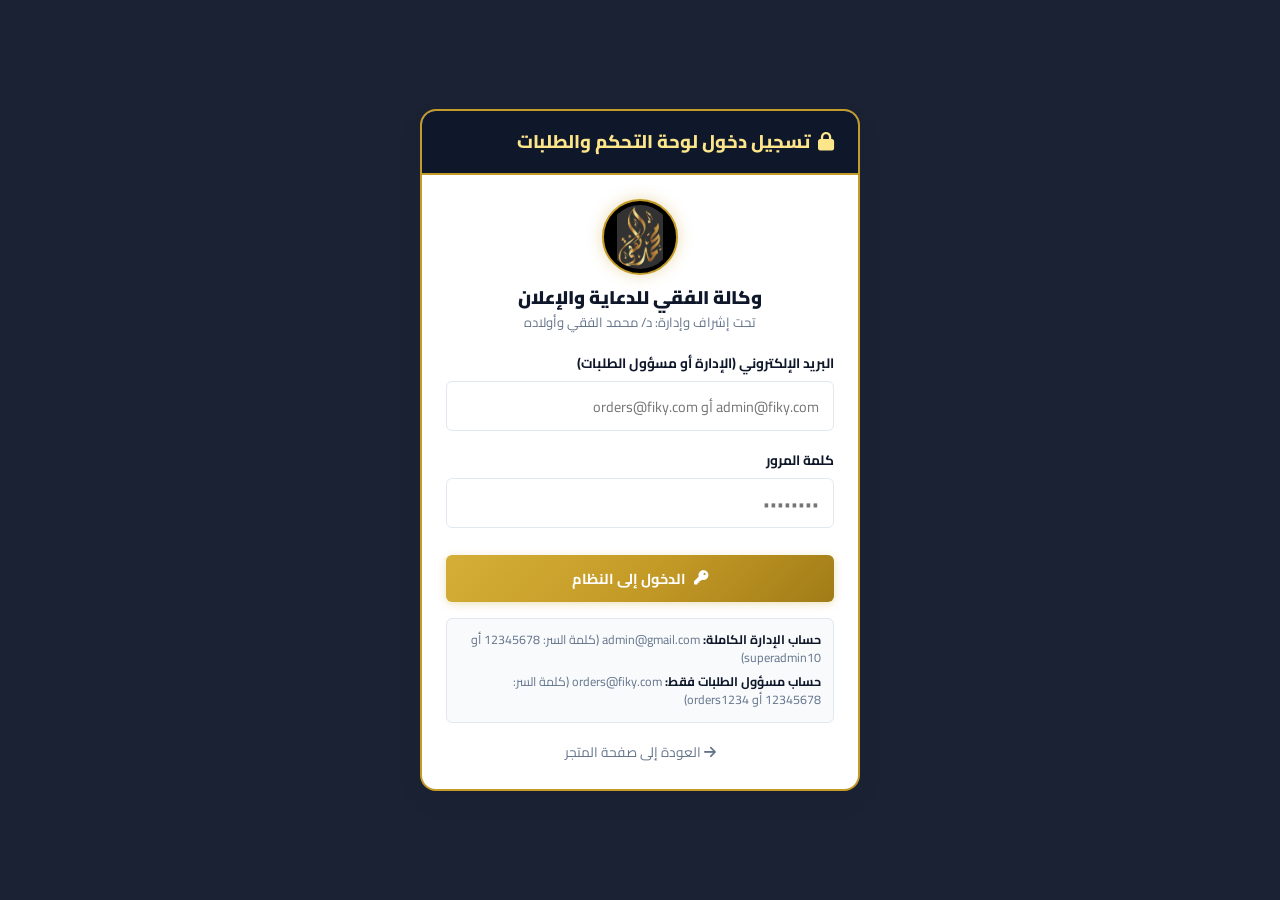
==== admin.html @ bc798127 "Add files via upload" ====
<!DOCTYPE html>
<html lang="ar" dir="rtl">
<head>
  <meta charset="UTF-8">
  <meta name="viewport" content="width=device-width, initial-scale=1.0">
  <title>لوحة التحكم والإدارة - وكالة الفقي للطباعة</title>
  
  <link rel="preconnect" href="https://fonts.googleapis.com">
  <link rel="preconnect" href="https://fonts.gstatic.com" crossorigin>
  <link href="https://fonts.googleapis.com/css2?family=Cairo:wght@400;600;700;800;900&display=swap" rel="stylesheet">
  
  <link rel="stylesheet" href="https://cdnjs.cloudflare.com/ajax/libs/font-awesome/6.5.1/css/all.min.css">
  <link rel="stylesheet" href="css/style.css">
  <link rel="stylesheet" href="css/admin.css">

  <script src="https://www.gstatic.com/firebasejs/10.8.0/firebase-app-compat.js"></script>
  <script src="https://www.gstatic.com/firebasejs/10.8.0/firebase-auth-compat.js"></script>
  <script src="https://www.gstatic.com/firebasejs/10.8.0/firebase-firestore-compat.js"></script>
</head>
<body>

  <!-- ADMIN / STAFF LOGIN GATE -->
  <div class="modal-overlay active" id="adminGateModal" style="display: flex; z-index: 5000; background: rgba(15, 23, 42, 0.95);">
    <div class="modal-window" style="max-width: 440px; border: 2px solid var(--primary-gold);">
      <div class="modal-head" style="background: #0F172A; color: #FFF; border-bottom: 2px solid var(--primary-gold);">
        <h3 style="color: #FDE68A; display: flex; align-items: center; gap: 0.5rem;"><i class="fa-solid fa-lock"></i> تسجيل دخول لوحة التحكم والطلبات</h3>
      </div>
      <div class="modal-content-body">
        <div style="text-align: center; margin-bottom: 1.25rem;">
          <img src="image/logo.jpg" alt="شعار الفقي" style="width: 76px; height: 76px; object-fit: contain; border-radius: 50%; border: 2px solid var(--primary-gold); background: #000; margin: 0 auto 0.5rem; display: block; padding: 4px; box-shadow: 0 0 15px rgba(197, 155, 39, 0.35);">
          <h4 style="font-weight: 900; color: #0F172A; font-size: 1.15rem;">وكالة الفقي للدعاية والإعلان</h4>
          <p style="font-size: 0.82rem; color: #64748B;">تحت إشراف وإدارة: د/ محمد الفقي وأولاده</p>
        </div>

        <form id="adminLoginForm" onsubmit="handleAdminGateLogin(event)">
          <div class="form-group-clean">
            <label class="form-label-clean">البريد الإلكتروني (الإدارة أو مسؤول الطلبات)</label>
            <input type="email" id="adminGateEmail" class="form-input-clean" required placeholder="admin@fiky.com أو orders@fiky.com">
          </div>

          <div class="form-group-clean">
            <label class="form-label-clean">كلمة المرور</label>
            <input type="password" id="adminGatePassword" class="form-input-clean" required placeholder="••••••••">
          </div>

          <button type="submit" id="adminGateSubmitBtn" class="btn btn-gold" style="width: 100%; margin-top: 0.5rem;">
            <i class="fa-solid fa-key"></i> الدخول إلى النظام
          </button>
        </form>

        <div style="background: #F8FAFC; border: 1px solid #E2E8F0; border-radius: 6px; padding: 0.75rem; margin-top: 1rem; font-size: 0.78rem; color: #64748B; line-height: 1.5;">
          <div><strong style="color: #0F172A;">حساب الإدارة الكاملة:</strong> admin@gmail.com (كلمة السر: 12345678 أو superadmin10)</div>
          <div style="margin-top: 0.3rem;"><strong style="color: #0F172A;">حساب مسؤول الطلبات فقط:</strong> orders@fiky.com (كلمة السر: 12345678 أو orders1234)</div>
        </div>

        <div style="text-align: center; margin-top: 1rem;">
          <a href="index.html" style="font-size: 0.85rem; color: #64748B; text-decoration: none;"><i class="fa-solid fa-arrow-right"></i> العودة إلى صفحة المتجر</a>
        </div>
      </div>
    </div>
  </div>

  <div id="adminMainWrapper" style="display: none;">
    <div class="mobile-admin-header">
      <div style="display: flex; align-items: center; gap: 0.65rem;">
        <button class="mobile-menu-toggle" onclick="toggleMobileSidebar()"><i class="fa-solid fa-bars"></i></button>
        <div style="font-weight: 800; font-size: 1rem; color: #FDE68A;">وكالة الفقي للإدارة</div>
      </div>
      <a href="index.html" class="btn btn-sm btn-gold"><i class="fa-solid fa-store"></i> المتجر</a>
    </div>

    <div class="admin-layout">
      <aside class="admin-sidebar" id="adminSidebar">
        <div class="admin-sidebar-brand">
          <img src="image/logo.jpg" alt="شعار الفقي" style="width: 48px; height: 48px; object-fit: contain; border-radius: 8px; border: 1.5px solid var(--primary-gold); background: #000; padding: 2px;">
          <div>
            <h2 style="font-size: 1.05rem; font-weight: 900; color: #FDE68A;">وكالة الفقي</h2>
            <p style="font-size: 0.75rem; color: #94A3B8;" id="sidebarUserRoleText">لوحة التحكم والمتابعة</p>
          </div>
        </div>

        <nav class="admin-nav">
          <button class="admin-nav-item active" onclick="switchAdminTab('orders', this)" id="navTabOrders">
            <i class="fa-solid fa-dolly"></i> إدارة ومتابعة الطلبات
          </button>
          <button class="admin-nav-item admin-only-item" onclick="switchAdminTab('products', this)" id="navTabProducts">
            <i class="fa-solid fa-boxes-stacked"></i> الأصناف والأسعار
          </button>
          <button class="admin-nav-item admin-only-item" onclick="switchAdminTab('categories', this)" id="navTabCategories">
            <i class="fa-solid fa-folder-tree"></i> إدارة أقسام المطبعة
          </button>
          <button class="admin-nav-item admin-only-item" onclick="switchAdminTab('calligraphers', this)" id="navTabWholesale">
            <i class="fa-solid fa-building-user"></i> حسابات المطابع والشركات
          </button>
          <a href="index.html" class="admin-nav-item" style="margin-top: auto;">
            <i class="fa-solid fa-arrow-right-from-bracket"></i> العودة للمتجر
          </a>
        </nav>
      </aside>

      <main class="admin-content">
        <div class="admin-topbar">
          <div>
            <h1 style="font-size: 1.45rem; font-weight: 900; color: #0F172A;" id="adminTopbarTitle">مركز متابعة طلبات الوكالة</h1>
            <p style="font-size: 0.85rem; color: #64748B;" id="adminTopbarSubtitle">متابعة فورية للطلبات، إيصالات الدفع، والتنفيذ الفوري</p>
          </div>
          <div style="display: flex; align-items: center; gap: 0.75rem;">
            <span id="adminRoleBadge" class="user-status-pill status-calligrapher" style="font-size: 0.85rem;">
              <i class="fa-solid fa-user-shield"></i> <span id="adminRoleBadgeText">مدير الوكالة</span>
            </span>
            <button class="btn btn-sm btn-navy" onclick="handleAdminLogout()"><i class="fa-solid fa-arrow-right-from-bracket"></i> خروج</button>
          </div>
        </div>

        <!-- STATS CARDS -->
        <div class="admin-stats-grid">
          <div class="stat-card" id="statCardRevenue">
            <div class="stat-icon gold"><i class="fa-solid fa-sack-dollar"></i></div>
            <div class="stat-info">
              <div class="stat-val" style="color: #A17C17;" id="statTotalRevenue">0 ج.م</div>
              <div class="stat-lbl">إجمالي المبيعات</div>
            </div>
          </div>

          <div class="stat-card">
            <div class="stat-icon blue"><i class="fa-solid fa-clock-rotate-left"></i></div>
            <div class="stat-info">
              <div class="stat-val" style="color: #0284C7;" id="statPendingOrders">0 طلب</div>
              <div class="stat-lbl">طلبات جديدة قيد المراجعة</div>
            </div>
          </div>

          <div class="stat-card">
            <div class="stat-icon green"><i class="fa-solid fa-cubes-stacked"></i></div>
            <div class="stat-info">
              <div class="stat-val" id="statTotalPieces">0 قطعة</div>
              <div class="stat-lbl">إجمالي القطع المطلوبة</div>
            </div>
          </div>

          <div class="stat-card" id="statCardWholesaleRatio">
            <div class="stat-icon purple"><i class="fa-solid fa-handshake"></i></div>
            <div class="stat-info">
              <div class="stat-val" style="color: #7C3AED;" id="statWholesaleRatio">0 جملة / 0 قطاعي</div>
              <div class="stat-lbl">مبيعات الشركات والقطاعي</div>
            </div>
          </div>
        </div>

        <!-- ORDERS TAB CONTENT -->
        <div id="tabContentOrders">
          <div class="admin-card">
            <div class="admin-card-header">
              <div>
                <h3 style="font-size: 1.15rem; font-weight: 900; color: #0F172A;"><i class="fa-solid fa-list-check" style="color: #C59B27; margin-left: 0.35rem;"></i> سجل الطلبات وإيصالات الدفع</h3>
                <p style="font-size: 0.8rem; color: #64748B;">متابعة حالة كل طلب، معاينة التصميم، مراجعة إيصال فودافون كاش / انستاباي، وتحديد موعد التسليم</p>
              </div>
              <div class="filter-btn-group">
                <button class="btn btn-sm btn-navy active" onclick="filterOrdersStatus('all', this)">الكل</button>
                <button class="btn btn-sm btn-navy" onclick="filterOrdersStatus('pending', this)">قيد المراجعة</button>
                <button class="btn btn-sm btn-navy" onclick="filterOrdersStatus('processing', this)">جاري التنفيذ</button>
                <button class="btn btn-sm btn-navy" onclick="filterOrdersStatus('ready', this)">جاهز للتسليم</button>
                <button class="btn btn-sm btn-navy" onclick="filterOrdersStatus('completed', this)">مكتمل</button>
              </div>
            </div>

            <div class="table-responsive">
              <table class="admin-table">
                <thead>
                  <tr>
                    <th>رقم الطلب</th>
                    <th>العميل وبيانات التواصل</th>
                    <th>المنتجات والتخصيص</th>
                    <th>الإجمالي وطريقة الدفع</th>
                    <th>الحالة وموعد الاستلام</th>
                    <th>الإجراءات</th>
                  </tr>
                </thead>
                <tbody id="ordersTableBody"></tbody>
              </table>
            </div>
          </div>
        </div>

        <!-- PRODUCTS TAB (ADMIN ONLY) -->
        <div id="tabContentProducts" style="display: none;">
          <div class="admin-card">
            <div class="admin-card-header">
              <div>
                <h3 style="font-size: 1.15rem; font-weight: 900; color: #0F172A;"><i class="fa-solid fa-boxes-stacked" style="color: #C59B27; margin-left: 0.35rem;"></i> الأصناف والتسعير المزدوج</h3>
                <p style="font-size: 0.8rem; color: #64748B;">تحديد سعر القطاعي وسعر المطابع والشركات (جملة) لكل صنف</p>
              </div>
              <button class="btn btn-gold btn-sm" onclick="openAddProductModal()">
                <i class="fa-solid fa-plus"></i> إضافة صنف جديد
              </button>
            </div>

            <div class="table-responsive">
              <table class="admin-table">
                <thead>
                  <tr>
                    <th>الصورة</th>
                    <th>اسم الصنف والقسم</th>
                    <th>سعر القطاعي (أفراد)</th>
                    <th>سعر المطابع والشركات (جملة)</th>
                    <th>المخزون</th>
                    <th>الإجراءات</th>
                  </tr>
                </thead>
                <tbody id="adminProductsTableBody"></tbody>
              </table>
            </div>
          </div>
        </div>

        <!-- CATEGORIES TAB (ADMIN ONLY) -->
        <div id="tabContentCategories" style="display: none;">
          <div class="admin-card">
            <div class="admin-card-header">
              <div>
                <h3 style="font-size: 1.15rem; font-weight: 900; color: #0F172A;"><i class="fa-solid fa-folder-tree" style="color: #C59B27; margin-left: 0.35rem;"></i> إدارة أقسام المطبعة</h3>
                <p style="font-size: 0.8rem; color: #64748B;">إضافة وتعديل أقسام المنتجات المعروضة في المتجر</p>
              </div>
              <button class="btn btn-gold btn-sm" onclick="openAddCategoryModal()">
                <i class="fa-solid fa-plus"></i> إضافة قسم جديد
              </button>
            </div>

            <div class="table-responsive">
              <table class="admin-table">
                <thead>
                  <tr>
                    <th>الأيقونة</th>
                    <th>اسم القسم</th>
                    <th>المعرف (ID)</th>
                    <th>الإجراء</th>
                  </tr>
                </thead>
                <tbody id="adminCategoriesTableBody"></tbody>
              </table>
            </div>
          </div>
        </div>

        <!-- WHOLESALE ACCOUNTS TAB (ADMIN ONLY) -->
        <div id="tabContentCalligraphers" style="display: none;">
          <div class="admin-card">
            <div class="admin-card-header">
              <div>
                <h3 style="font-size: 1.15rem; font-weight: 900; color: #0F172A;"><i class="fa-solid fa-building-user" style="color: #C59B27; margin-left: 0.35rem;"></i> حسابات المطابع والشركات المعتمدة</h3>
                <p style="font-size: 0.8rem; color: #64748B;">إنشاء حساب مخصص لكل مطبعة أو شركة ببريد وكلمة مرور خاصة لتمكينهم من رؤية أسعار الجملة</p>
              </div>
              <button class="btn btn-gold btn-sm" onclick="openAddCalligrapherModal()">
                <i class="fa-solid fa-user-plus"></i> إضافة حساب مطبعة / شركة جديد
              </button>
            </div>

            <div class="table-responsive">
              <table class="admin-table">
                <thead>
                  <tr>
                    <th>اسم المطبعة / الشركة</th>
                    <th>البريد الإلكتروني للدخول</th>
                    <th>كلمة المرور</th>
                    <th>رقم الهاتف</th>
                    <th>الإجراء</th>
                  </tr>
                </thead>
                <tbody id="adminCalligraphersTableBody"></tbody>
              </table>
            </div>
          </div>
        </div>
      </main>
    </div>
  </div>

  <!-- MANAGE ORDER MODAL -->
  <div class="modal-overlay" id="manageOrderModal">
    <div class="modal-window">
      <div class="modal-head">
        <h3><i class="fa-solid fa-sliders"></i> تحديث حالة الطلب وموعد الاستلام</h3>
        <button class="modal-close-icon" onclick="closeManageOrderModal()"><i class="fa-solid fa-xmark"></i></button>
      </div>
      <div class="modal-content-body">
        <form id="manageOrderForm" onsubmit="saveOrderStatusSubmit(event)">
          <input type="hidden" id="manageOrderId">

          <div class="form-group-clean">
            <label class="form-label-clean">حالة الطلب والتنفيذ</label>
            <select id="manageOrderStatus" class="form-input-clean">
              <option value="pending">قيد المراجعة والتأكيد</option>
              <option value="processing">تم القبول - جاري الطباعة والتنفيذ</option>
              <option value="ready">جاهز للاستلام / التسليم</option>
              <option value="completed">تم التسليم بنجاح</option>
              <option value="cancelled">إلغاء الطلب</option>
            </select>
          </div>

          <div class="form-group-clean">
            <label class="form-label-clean">حالة الدفع واستلام المبلغ</label>
            <select id="managePaymentStatus" class="form-input-clean">
              <option value="تم استلام المبلغ وتأكيد الدفع">تم استلام المبلغ وتأكيد الدفع</option>
              <option value="تم إرفاق الإيصال - قيد المراجعة">تم إرفاق الإيصال - قيد المراجعة</option>
              <option value="بانتظار التحويل">بانتظار التحويل</option>
              <option value="الدفع عند الاستلام">الدفع عند الاستلام</option>
            </select>
          </div>

          <div style="display: grid; grid-template-columns: 1fr 1fr; gap: 0.75rem; margin-bottom: 1rem;">
            <div>
              <label class="form-label-clean">المدة التقديرية</label>
              <input type="text" id="manageOrderDuration" class="form-input-clean" placeholder="مثال: يخلص خلال 3 أيام">
            </div>
            <div>
              <label class="form-label-clean">تاريخ الاستلام المحدد</label>
              <input type="date" id="manageOrderDate" class="form-input-clean">
            </div>
          </div>

          <div class="form-group-clean">
            <label class="form-label-clean">ملاحظات الورشة والتنفيذ</label>
            <textarea id="manageOrderAdminNotes" class="form-input-clean" rows="2" placeholder="ملاحظات لفريق الطباعة أو التسليم"></textarea>
          </div>

          <div style="display: flex; gap: 0.5rem; flex-wrap: wrap;">
            <button type="submit" class="btn btn-gold" style="flex: 2; min-width: 140px;">
              <i class="fa-solid fa-floppy-disk"></i> حفظ التحديث
            </button>
            <button type="button" class="btn btn-navy" style="flex: 1; min-width: 120px;" onclick="printCurrentOrderReceipt()">
              <i class="fa-solid fa-print"></i> طباعة إيصال
            </button>
            <button type="button" class="btn" style="background: #EF4444; color: #FFF; padding: 0.6rem 1rem;" onclick="deleteOrderAdmin()" title="حذف الطلب">
              <i class="fa-solid fa-trash-can"></i> حذف الطلب
            </button>
          </div>
        </form>
      </div>
    </div>
  </div>

  <!-- PRODUCT FORM MODAL -->
  <div class="modal-overlay" id="productFormModal">
    <div class="modal-window">
      <div class="modal-head">
        <h3><i class="fa-solid fa-box"></i> إضافة / تعديل صنف</h3>
        <button class="modal-close-icon" onclick="closeProductFormModal()"><i class="fa-solid fa-xmark"></i></button>
      </div>
      <div class="modal-content-body">
        <form id="productAdminForm" onsubmit="saveProductSubmit(event)">
          <input type="hidden" id="prodFormId">

          <div class="form-group-clean">
            <label class="form-label-clean">اسم الصنف *</label>
            <input type="text" id="prodFormName" class="form-input-clean" required placeholder="مثال: شهادة تقدير كوشيه مذهبة">
          </div>

          <div style="display: grid; grid-template-columns: 1fr 1fr; gap: 0.75rem; margin-bottom: 1rem;">
            <div>
              <label class="form-label-clean">القسم *</label>
              <select id="prodFormCategory" class="form-input-clean" required></select>
            </div>
            <div>
              <label class="form-label-clean">وحدة القياس</label>
              <input type="text" id="prodFormUnit" class="form-input-clean" placeholder="قطعة / متر مربع / علبة 1000">
            </div>
          </div>

          <div style="display: grid; grid-template-columns: 1fr 1fr; gap: 0.75rem; margin-bottom: 1rem;">
            <div>
              <label class="form-label-clean">سعر القطاعي (أفراد) ج.م *</label>
              <input type="number" id="prodFormRetailPrice" class="form-input-clean" required min="1" placeholder="45">
            </div>
            <div>
              <label class="form-label-clean">سعر المطابع والشركات (جملة) ج.م *</label>
              <input type="number" id="prodFormWholesalePrice" class="form-input-clean" required min="1" placeholder="28">
            </div>
          </div>

          <div style="display: grid; grid-template-columns: 1fr 1fr; gap: 0.75rem; margin-bottom: 1rem;">
            <div>
              <label class="form-label-clean">المخزون المتاح *</label>
              <input type="number" id="prodFormStock" class="form-input-clean" required min="0" placeholder="100">
            </div>
            <div>
              <label class="form-label-clean">شارة ترويجية</label>
              <input type="text" id="prodFormBadge" class="form-input-clean" placeholder="الأكثر طلباً / مميز">
            </div>
          </div>

          <div class="form-group-clean">
            <label class="form-label-clean">صورة الصنف</label>
            <input type="url" id="prodFormImageUrl" class="form-input-clean" style="margin-bottom: 0.5rem;" placeholder="رابط الصورة: https://...">
            <div class="file-box-clean" onclick="document.getElementById('prodFormFileInput').click()">
              <p style="font-size: 0.8rem; font-weight: 700;">أو اضغط لرفع صورة من جهازك</p>
              <input type="file" id="prodFormFileInput" accept="image/*" style="display: none;" onchange="handleAdminProductImage(event)">
            </div>
            <div id="adminProdImgPreviewWrap" style="display: none; margin-top: 0.5rem;">
              <img id="adminProdImgPreview" src="" style="width: 70px; height: 70px; object-fit: cover; border-radius: 6px; border: 1px solid var(--border-light);" alt="معاينة">
            </div>
          </div>

          <div class="form-group-clean">
            <label class="form-label-clean">وصف ومواصفات الصنف</label>
            <textarea id="prodFormDesc" class="form-input-clean" rows="2" placeholder="مواصفات الخامة، المقاسات، والطباعة"></textarea>
          </div>

          <button type="submit" class="btn btn-gold" style="width: 100%;">
            <i class="fa-solid fa-floppy-disk"></i> حفظ الصنف ونشره
          </button>
        </form>
      </div>
    </div>
  </div>

  <!-- CATEGORY FORM MODAL -->
  <div class="modal-overlay" id="categoryFormModal">
    <div class="modal-window" style="max-width: 440px;">
      <div class="modal-head">
        <h3><i class="fa-solid fa-folder-plus"></i> إضافة قسم جديد</h3>
        <button class="modal-close-icon" onclick="closeCategoryFormModal()"><i class="fa-solid fa-xmark"></i></button>
      </div>
      <div class="modal-content-body">
        <form id="categoryAdminForm" onsubmit="saveCategorySubmit(event)">
          <div class="form-group-clean">
            <label class="form-label-clean">اسم القسم *</label>
            <input type="text" id="catFormName" class="form-input-clean" required placeholder="مثال: مطبوعات جلدية / أكريليك">
          </div>

          <div class="form-group-clean">
            <label class="form-label-clean">أيقونة القسم (FontAwesome)</label>
            <select id="catFormIcon" class="form-input-clean">
              <option value="fa-trophy">fa-trophy (كؤوس ودروع تذكارية)</option>
              <option value="fa-award">fa-award (دروع تكريم وأوسمة)</option>
              <option value="fa-flag">fa-flag (الأعلام)</option>
              <option value="fa-certificate">fa-certificate (شهادات تقدير)</option>
              <option value="fa-scissors">fa-scissors (قص وتقطيع)</option>
              <option value="fa-shirt">fa-shirt (اليونيفورم والملابس)</option>
              <option value="fa-mug-hot">fa-mug-hot (المجات والهدايا)</option>
              <option value="fa-id-card">fa-id-card (كروت ومطبوعات)</option>
              <option value="fa-bullhorn">fa-bullhorn (لوجوهات وإعلانات)</option>
              <option value="fa-stamp">fa-stamp (السريلات والأختام)</option>
              <option value="fa-box">fa-box (صندوق عام)</option>
              <option value="fa-pen-nib">fa-pen-nib (أقلام وكتابة)</option>
            </select>
          </div>

          <button type="submit" class="btn btn-gold" style="width: 100%;">
            <i class="fa-solid fa-plus"></i> حفظ وإضافة القسم
          </button>
        </form>
      </div>
    </div>
  </div>

  <!-- WHOLESALE ACCOUNT FORM MODAL -->
  <div class="modal-overlay" id="calligrapherFormModal">
    <div class="modal-window" style="max-width: 460px;">
      <div class="modal-head">
        <h3><i class="fa-solid fa-user-plus"></i> إنشاء حساب مطبعة / شركة جديد</h3>
        <button class="modal-close-icon" onclick="closeCalligrapherFormModal()"><i class="fa-solid fa-xmark"></i></button>
      </div>
      <div class="modal-content-body">
        <form id="calligrapherAdminForm" onsubmit="saveCalligrapherSubmit(event)">
          <div class="form-group-clean">
            <label class="form-label-clean">اسم المطبعة أو الشركة *</label>
            <input type="text" id="calFormName" class="form-input-clean" required placeholder="مثال: مطبعة النور للدعاية">
          </div>

          <div class="form-group-clean">
            <label class="form-label-clean">البريد الإلكتروني المخصص للدخول *</label>
            <input type="email" id="calFormEmail" class="form-input-clean" required placeholder="company@fiky.com">
          </div>

          <div class="form-group-clean">
            <label class="form-label-clean">كلمة المرور الخاصة بالحساب *</label>
            <input type="text" id="calFormPassword" class="form-input-clean" required placeholder="مثال: 12345678">
          </div>

          <div class="form-group-clean">
            <label class="form-label-clean">رقم الهاتف / الواتساب</label>
            <input type="tel" id="calFormPhone" class="form-input-clean" placeholder="01xxxxxxxxx">
          </div>

          <button type="submit" id="calFormSubmitBtn" class="btn btn-gold" style="width: 100%;">
            <i class="fa-solid fa-check"></i> إنشاء الحساب وتفعيل أسعار الجملة
          </button>
        </form>
      </div>
    </div>
  </div>

  <!-- CUSTOMER DESIGN PREVIEW MODAL -->
  <div class="modal-overlay" id="designPreviewModal">
    <div class="modal-window">
      <div class="modal-head">
        <h3><i class="fa-solid fa-image"></i> معاينة تصميم العميل</h3>
        <button class="modal-close-icon" onclick="document.getElementById('designPreviewModal').classList.remove('active')"><i class="fa-solid fa-xmark"></i></button>
      </div>
      <div class="modal-content-body" style="text-align: center;">
        <img id="modalFullDesignImg" src="" style="max-width: 100%; max-height: 65vh; border-radius: 8px; border: 1px solid var(--border-light);" alt="تصميم العميل">
        <div style="margin-top: 1rem;">
          <a id="btnDownloadDesign" href="" download="design.png" class="btn btn-gold">
            <i class="fa-solid fa-download"></i> تحميل التصميم
          </a>
        </div>
      </div>
    </div>
  </div>

  <!-- PAYMENT RECEIPT PREVIEW MODAL (NEW) -->
  <div class="modal-overlay" id="receiptPreviewModal">
    <div class="modal-window" style="max-width: 520px;">
      <div class="modal-head">
        <h3><i class="fa-solid fa-receipt"></i> معاينة إيصال / سكرين شوت التحويل</h3>
        <button class="modal-close-icon" onclick="document.getElementById('receiptPreviewModal').classList.remove('active')"><i class="fa-solid fa-xmark"></i></button>
      </div>
      <div class="modal-content-body" style="text-align: center;">
        <div id="receiptModalInfo" style="margin-bottom: 1rem; text-align: right; background: #F8FAFC; border: 1px solid #E2E8F0; padding: 0.75rem; border-radius: 6px;"></div>
        <img id="modalFullReceiptImg" src="" style="max-width: 100%; max-height: 60vh; border-radius: 8px; border: 2px solid var(--primary-gold); box-shadow: 0 4px 15px rgba(0,0,0,0.1);" alt="إيصال التحويل">
        <div style="margin-top: 1rem; display: flex; gap: 0.5rem; justify-content: center;">
          <a id="btnDownloadReceipt" href="" download="receipt.png" class="btn btn-gold">
            <i class="fa-solid fa-download"></i> تحميل الإيصال
          </a>
          <button type="button" class="btn btn-navy" onclick="document.getElementById('receiptPreviewModal').classList.remove('active')">
            إغلاق
          </button>
        </div>
      </div>
    </div>
  </div>

  <div id="printableInvoice" style="display: none; padding: 2rem; font-family: 'Cairo', sans-serif; direction: rtl; color: #000; background: #FFF;"></div>

  <div class="toast-box" id="toastContainer"></div>

  <script src="js/admin-main.js"></script>
</body>
</html>
---- css/style.css ----
:root {
  --bg-body: #F8FAFC;
  --bg-white: #FFFFFF;
  --bg-gold-light: #FFFBEB;
  --primary-gold: #C59B27;
  --primary-gold-dark: #A17C17;
  --primary-gold-hover: #D4AF37;
  --navy-dark: #0F172A;
  --navy-light: #1E293B;
  --navy-slate: #334155;
  --text-dark: #1E293B;
  --text-muted: #64748B;
  --text-light: #94A3B8;
  --border-light: #E2E8F0;
  --border-gold: #FDE68A;
  --success: #16A34A;
  --danger: #DC2626;
  --font-ar: 'Cairo', system-ui, -apple-system, sans-serif;
  --radius-sm: 6px;
  --radius-md: 10px;
  --radius-lg: 16px;
  --shadow-sm: 0 1px 3px rgba(0, 0, 0, 0.05);
  --shadow-md: 0 4px 15px rgba(0, 0, 0, 0.06);
  --shadow-lg: 0 10px 25px rgba(0, 0, 0, 0.08);
}

* {
  margin: 0;
  padding: 0;
  box-sizing: border-box;
}

html {
  direction: rtl;
  scroll-behavior: smooth;
  font-family: var(--font-ar);
  overflow-x: hidden;
  max-width: 100vw;
}

body {
  background-color: var(--bg-body);
  color: var(--text-dark);
  line-height: 1.6;
  min-height: 100vh;
  overflow-x: hidden;
  max-width: 100vw;
  margin: 0;
  padding: 0;
}

.top-bar-gold {
  background: linear-gradient(90deg, #A17C17 0%, #C59B27 50%, #D4AF37 100%);
  color: #FFFFFF;
  padding: 0.45rem 1rem;
  font-size: 0.85rem;
  font-weight: 600;
  width: 100%;
}

.top-bar-container {
  max-width: 1200px;
  margin: 0 auto;
  display: flex;
  justify-content: space-between;
  align-items: center;
  width: 100%;
}

.top-bar-links {
  display: flex;
  align-items: center;
  gap: 1.25rem;
}

.top-bar-links a {
  color: #FFFFFF;
  text-decoration: none;
  display: flex;
  align-items: center;
  gap: 0.35rem;
  transition: opacity 0.2s;
}

.top-bar-links a:hover {
  opacity: 0.85;
}

.main-navbar {
  background: var(--bg-white);
  border-bottom: 2px solid var(--border-light);
  position: sticky;
  top: 0;
  z-index: 100;
  box-shadow: var(--shadow-sm);
  width: 100%;
}

.navbar-container {
  max-width: 1200px;
  margin: 0 auto;
  padding: 0.85rem 1rem;
  display: flex;
  align-items: center;
  justify-content: space-between;
  gap: 1.5rem;
  width: 100%;
}

.brand-wrapper {
  display: flex;
  align-items: center;
  gap: 0.85rem;
  text-decoration: none;
  color: inherit;
}

.brand-logo-img {
  width: 56px;
  height: 56px;
  background: #000000;
  border: 2px solid var(--primary-gold);
  border-radius: var(--radius-md);
  object-fit: contain;
  padding: 2px;
  box-shadow: 0 2px 10px rgba(197, 155, 39, 0.35);
  transition: transform 0.2s;
}

.brand-wrapper:hover .brand-logo-img {
  transform: scale(1.04);
}

.brand-info h1 {
  font-size: 1.45rem;
  font-weight: 900;
  color: var(--navy-dark);
  line-height: 1.2;
}

.brand-info h1 span {
  color: var(--primary-gold);
}

.brand-info p {
  font-size: 0.82rem;
  color: var(--primary-gold-dark);
  font-weight: 700;
}

.nav-search-wrap {
  flex: 1;
  max-width: 480px;
  position: relative;
}

.nav-search-input {
  width: 100%;
  background: #F1F5F9;
  border: 1px solid var(--border-light);
  border-radius: 999px;
  padding: 0.65rem 2.8rem 0.65rem 1rem;
  font-family: inherit;
  font-size: 0.9rem;
  color: var(--text-dark);
  outline: none;
  transition: all 0.2s;
}

.nav-search-input:focus {
  background: #FFFFFF;
  border-color: var(--primary-gold);
  box-shadow: 0 0 0 3px rgba(197, 155, 39, 0.15);
}

.nav-search-icon {
  position: absolute;
  right: 1rem;
  top: 50%;
  transform: translateY(-50%);
  color: var(--text-muted);
}

.nav-actions {
  display: flex;
  align-items: center;
  gap: 0.75rem;
}

.btn {
  display: inline-flex;
  align-items: center;
  justify-content: center;
  gap: 0.5rem;
  padding: 0.6rem 1.15rem;
  border-radius: var(--radius-sm);
  font-family: inherit;
  font-size: 0.9rem;
  font-weight: 700;
  cursor: pointer;
  border: none;
  text-decoration: none;
  transition: all 0.2s;
  white-space: nowrap;
}

.btn-gold {
  background: linear-gradient(135deg, #D4AF37 0%, #C59B27 50%, #A17C17 100%);
  color: #FFFFFF;
  box-shadow: 0 2px 8px rgba(197, 155, 39, 0.3);
}

.btn-gold:hover {
  background: linear-gradient(135deg, #E5C158 0%, #D4AF37 50%, #B88E1C 100%);
  transform: translateY(-1px);
  box-shadow: 0 4px 12px rgba(197, 155, 39, 0.4);
}

.btn-navy {
  background: var(--navy-dark);
  color: #FFFFFF;
  border: 1px solid rgba(255, 255, 255, 0.1);
}

.btn-navy:hover {
  background: var(--navy-light);
  border-color: var(--primary-gold);
}

.btn-outline-gold {
  background: var(--bg-white);
  border: 1.5px solid var(--primary-gold);
  color: var(--primary-gold-dark);
}

.btn-outline-gold:hover {
  background: var(--bg-gold-light);
}

.btn-cart {
  position: relative;
  background: var(--bg-white);
  border: 1.5px solid var(--border-light);
  color: var(--navy-dark);
  padding: 0.55rem 0.95rem;
  border-radius: var(--radius-sm);
}

.btn-cart:hover {
  border-color: var(--primary-gold);
  color: var(--primary-gold-dark);
}

.cart-badge-count {
  position: absolute;
  top: -7px;
  left: -7px;
  background: var(--danger);
  color: #FFFFFF;
  font-size: 0.72rem;
  font-weight: 800;
  min-width: 20px;
  height: 20px;
  border-radius: 50%;
  display: inline-flex;
  align-items: center;
  justify-content: center;
  border: 2px solid #FFFFFF;
}

.user-status-pill {
  display: inline-flex;
  align-items: center;
  gap: 0.4rem;
  padding: 0.35rem 0.75rem;
  border-radius: 999px;
  font-size: 0.8rem;
  font-weight: 700;
}

.status-retail {
  background: #F1F5F9;
  color: var(--navy-slate);
  border: 1px solid var(--border-light);
}

.status-calligrapher {
  background: #FEF3C7;
  color: #92400E;
  border: 1px solid #FCD34D;
}

/* HERO BANNER - FULL GRAPHIC BANNER WITH INTERACTIVE ACTIONS */
.main-hero-banner-wrap {
  background: #121B28;
  border-bottom: 3px solid var(--primary-gold);
  padding: 0;
  display: flex;
  justify-content: center;
  align-items: center;
  overflow: hidden;
  position: relative;
  width: 100%;
}

.hero-image-banner-box {
  position: relative;
  width: 100%;
  max-width: 1350px;
  margin: 0 auto;
  line-height: 0;
  display: flex;
  justify-content: center;
}

.hero-full-banner-img {
  width: 100%;
  max-width: 100%;
  height: auto;
  display: block;
  object-fit: contain;
  margin: 0 auto;
}

.hero-banner-hotspots {
  position: absolute;
  bottom: 7%;
  left: 50%;
  transform: translateX(-50%);
  display: flex;
  gap: 2.2%;
  width: 33%;
  height: 14%;
  justify-content: center;
  z-index: 10;
}

.hero-hotspot-btn {
  flex: 1;
  height: 100%;
  background: transparent;
  border: none;
  cursor: pointer;
  border-radius: 8px;
  transition: all 0.25s ease;
  display: block;
}

.hero-hotspot-btn:hover {
  background: rgba(255, 255, 255, 0.15);
  box-shadow: 0 0 15px rgba(212, 175, 55, 0.6);
  transform: translateY(-2px);
}

@media (max-width: 900px) {
  .hero-banner-hotspots {
    width: 60%;
    height: 15%;
    bottom: 6%;
  }
}

@media (max-width: 480px) {
  .hero-banner-hotspots {
    width: 75%;
    height: 16%;
    bottom: 5%;
  }
}


.categories-bar-section {
  background: var(--bg-white);
  border-bottom: 1px solid var(--border-light);
  padding: 1rem 0;
}

.categories-scroll-wrapper {
  max-width: 1200px;
  margin: 0 auto;
  padding: 0 1rem;
  display: flex;
  gap: 0.65rem;
  overflow-x: auto;
  scrollbar-width: none;
}

.categories-scroll-wrapper::-webkit-scrollbar {
  display: none;
}

.category-tab-btn {
  display: inline-flex;
  align-items: center;
  gap: 0.5rem;
  padding: 0.55rem 1.15rem;
  background: #F8FAFC;
  border: 1px solid var(--border-light);
  border-radius: 999px;
  color: var(--navy-slate);
  font-family: inherit;
  font-size: 0.88rem;
  font-weight: 700;
  cursor: pointer;
  white-space: nowrap;
  transition: all 0.2s;
}

.category-tab-btn:hover {
  background: #E2E8F0;
  color: var(--navy-dark);
}

.category-tab-btn.active {
  background: var(--navy-dark);
  color: #FFFFFF;
  border-color: var(--navy-dark);
}

.products-catalog-section {
  max-width: 1200px;
  margin: 2.5rem auto;
  padding: 0 1rem;
}

.section-head {
  display: flex;
  justify-content: space-between;
  align-items: center;
  margin-bottom: 1.5rem;
  padding-bottom: 0.75rem;
  border-bottom: 2px solid var(--border-light);
}

.section-head h2 {
  font-size: 1.45rem;
  font-weight: 900;
  color: var(--navy-dark);
}

.products-grid-layout {
  display: grid;
  grid-template-columns: repeat(auto-fill, minmax(270px, 1fr));
  gap: 1.5rem;
}

.item-card {
  background: var(--bg-white);
  border: 1px solid var(--border-light);
  border-radius: var(--radius-md);
  overflow: hidden;
  display: flex;
  flex-direction: column;
  box-shadow: var(--shadow-sm);
  transition: all 0.2s;
}

.item-card:hover {
  transform: translateY(-4px);
  box-shadow: var(--shadow-md);
  border-color: var(--primary-gold);
}

.item-card-image-wrap {
  position: relative;
  width: 100%;
  height: 200px;
  background: #F1F5F9;
}

.item-card-image {
  width: 100%;
  height: 100%;
  object-fit: cover;
}

.item-card-badge {
  position: absolute;
  top: 0.75rem;
  right: 0.75rem;
  background: var(--primary-gold);
  color: #FFFFFF;
  font-size: 0.72rem;
  font-weight: 800;
  padding: 0.2rem 0.6rem;
  border-radius: var(--radius-sm);
}

.item-card-stock {
  position: absolute;
  bottom: 0.75rem;
  left: 0.75rem;
  background: rgba(15, 23, 42, 0.85);
  color: #FFFFFF;
  font-size: 0.72rem;
  padding: 0.2rem 0.55rem;
  border-radius: var(--radius-sm);
}

.item-card-body {
  padding: 1.15rem;
  display: flex;
  flex-direction: column;
  flex: 1;
}

.item-card-title {
  font-size: 1.05rem;
  font-weight: 800;
  color: var(--navy-dark);
  margin-bottom: 0.4rem;
  line-height: 1.4;
}

.item-card-desc {
  font-size: 0.82rem;
  color: var(--text-muted);
  margin-bottom: 1rem;
  display: -webkit-box;
  -webkit-line-clamp: 2;
  -webkit-box-orient: vertical;
  overflow: hidden;
}

.item-card-footer {
  margin-top: auto;
  padding-top: 0.75rem;
  border-top: 1px solid #F1F5F9;
}

.price-row {
  display: flex;
  align-items: baseline;
  justify-content: space-between;
  margin-bottom: 0.85rem;
}

.price-val {
  font-size: 1.4rem;
  font-weight: 900;
  color: var(--primary-gold-dark);
}

.price-unit {
  font-size: 0.8rem;
  color: var(--text-muted);
}

.tag-wholesale {
  background: #FEF3C7;
  color: #92400E;
  font-size: 0.72rem;
  font-weight: 800;
  padding: 0.15rem 0.5rem;
  border-radius: 4px;
  border: 1px solid #FDE68A;
}

.item-actions {
  display: flex;
  gap: 0.45rem;
  align-items: center;
  width: 100%;
}

.item-actions .btn-order {
  flex: 1;
  min-width: 0;
  padding: 0.55rem 0.5rem;
  font-size: 0.84rem;
  font-weight: 700;
  white-space: nowrap;
  gap: 0.35rem;
}

.item-actions .btn-quick-cart {
  flex-shrink: 0;
  width: 38px;
  height: 38px;
  min-width: 38px;
  padding: 0;
  display: inline-flex;
  align-items: center;
  justify-content: center;
  font-size: 0.95rem;
  border-radius: var(--radius-sm);
}

.modal-overlay {
  position: fixed;
  inset: 0;
  background: rgba(15, 23, 42, 0.7);
  backdrop-filter: blur(4px);
  z-index: 1000;
  display: none;
  align-items: center;
  justify-content: center;
  padding: 1rem;
}

.modal-overlay.active {
  display: flex;
}

.modal-window {
  background: #FFFFFF;
  border-radius: var(--radius-lg);
  width: 100%;
  max-width: 600px;
  max-height: 90vh;
  overflow-y: auto;
  box-shadow: var(--shadow-lg);
}

.modal-head {
  padding: 1rem 1.5rem;
  border-bottom: 1px solid var(--border-light);
  display: flex;
  justify-content: space-between;
  align-items: center;
}

.modal-head h3 {
  font-size: 1.15rem;
  font-weight: 800;
  color: var(--navy-dark);
}

.modal-close-icon {
  background: none;
  border: none;
  font-size: 1.25rem;
  color: var(--text-muted);
  cursor: pointer;
}

.modal-close-icon:hover {
  color: var(--navy-dark);
}

.modal-content-body {
  padding: 1.5rem;
}

.form-group-clean {
  margin-bottom: 1.2rem;
}

.form-label-clean {
  display: block;
  font-size: 0.85rem;
  font-weight: 700;
  color: var(--navy-dark);
  margin-bottom: 0.4rem;
}

.form-input-clean {
  width: 100%;
  padding: 0.65rem 0.85rem;
  border: 1.5px solid var(--border-light);
  border-radius: var(--radius-sm);
  font-family: inherit;
  font-size: 0.9rem;
  outline: none;
  transition: border-color 0.2s;
}

.form-input-clean:focus {
  border-color: var(--primary-gold);
}

.file-box-clean {
  border: 2px dashed #CBD5E1;
  background: #F8FAFC;
  border-radius: var(--radius-sm);
  padding: 1.25rem;
  text-align: center;
  cursor: pointer;
  transition: all 0.2s;
}

.file-box-clean:hover {
  border-color: var(--primary-gold);
  background: var(--bg-gold-light);
}

.stepper-clean {
  display: inline-flex;
  align-items: center;
  border: 1.5px solid var(--border-light);
  border-radius: var(--radius-sm);
  overflow: hidden;
}

.stepper-btn {
  background: #F1F5F9;
  border: none;
  width: 34px;
  height: 34px;
  font-weight: 800;
  cursor: pointer;
}

.stepper-num {
  padding: 0 0.85rem;
  font-weight: 800;
  color: var(--navy-dark);
}

.cart-side-drawer {
  position: fixed;
  top: 0;
  left: 0;
  bottom: 0;
  width: 100%;
  max-width: 420px;
  background: #FFFFFF;
  box-shadow: 5px 0 25px rgba(0, 0, 0, 0.2);
  z-index: 1050;
  transform: translateX(-100%);
  transition: transform 0.3s ease;
  display: flex;
  flex-direction: column;
}

.cart-side-drawer.active {
  transform: translateX(0);
}

.cart-side-head {
  padding: 1.15rem 1.25rem;
  border-bottom: 1px solid var(--border-light);
  display: flex;
  justify-content: space-between;
  align-items: center;
  background: #F8FAFC;
}

.cart-side-body {
  flex: 1;
  overflow-y: auto;
  padding: 1.25rem;
}

.cart-side-footer {
  padding: 1.25rem;
  border-top: 1px solid var(--border-light);
  background: #F8FAFC;
}

.clean-footer {
  background: #0F172A;
  color: #FFFFFF;
  padding: 2.5rem 1rem 1.5rem;
  border-top: 4px solid var(--primary-gold);
  margin-top: 4rem;
}

.footer-inner-clean {
  max-width: 1200px;
  margin: 0 auto;
  display: flex;
  justify-content: space-between;
  align-items: center;
  flex-wrap: wrap;
  gap: 1.5rem;
}

.footer-brand-title {
  font-size: 1.35rem;
  font-weight: 900;
  color: #FFFFFF;
}

.footer-brand-title span {
  color: var(--primary-gold);
}

.footer-admin-name {
  color: #CBD5E1;
  font-size: 0.9rem;
  font-weight: 700;
}

.footer-social-links {
  display: flex;
  gap: 1rem;
}

.footer-social-links a {
  width: 40px;
  height: 40px;
  background: #1E293B;
  color: #FFFFFF;
  border-radius: 50%;
  display: flex;
  align-items: center;
  justify-content: center;
  text-decoration: none;
  transition: all 0.2s;
}

.footer-social-links a:hover {
  background: var(--primary-gold);
}

.floating-whatsapp-btn {
  position: fixed;
  bottom: 25px;
  right: 25px;
  width: 56px;
  height: 56px;
  background: #25D366;
  color: #FFFFFF;
  border-radius: 50%;
  display: flex;
  align-items: center;
  justify-content: center;
  font-size: 1.8rem;
  box-shadow: 0 4px 15px rgba(37, 211, 102, 0.4);
  z-index: 99;
  text-decoration: none;
  transition: transform 0.2s;
}

.floating-whatsapp-btn:hover {
  transform: scale(1.08);
}

.toast-box {
  position: fixed;
  bottom: 25px;
  left: 25px;
  z-index: 2000;
  display: flex;
  flex-direction: column;
  gap: 0.5rem;
}

.single-toast {
  background: var(--navy-dark);
  color: #FFFFFF;
  padding: 0.75rem 1.25rem;
  border-radius: var(--radius-sm);
  font-size: 0.88rem;
  box-shadow: var(--shadow-md);
  border-right: 4px solid var(--primary-gold);
  animation: toastFade 0.3s ease;
}

@keyframes toastFade {
  from {
    opacity: 0;
    transform: translateY(10px);
  }

  to {
    opacity: 1;
    transform: translateY(0);
  }
}

/* CHECKOUT & PAYMENT METHOD STYLES */
.checkout-subheading {
  font-size: 1rem;
  font-weight: 800;
  color: var(--navy-dark);
  margin-bottom: 0.75rem;
  display: flex;
  align-items: center;
  gap: 0.5rem;
  border-bottom: 1.5px solid var(--border-light);
  padding-bottom: 0.4rem;
}

.payment-methods-grid {
  display: grid;
  grid-template-columns: 1fr 1fr;
  gap: 0.85rem;
  margin-bottom: 1rem;
}

.payment-method-card {
  background: #FFFFFF;
  border: 2px solid var(--border-light);
  border-radius: var(--radius-md);
  padding: 0.9rem;
  cursor: pointer;
  display: flex;
  justify-content: space-between;
  align-items: center;
  transition: all 0.2s ease;
  position: relative;
}

.payment-method-card:hover {
  border-color: var(--primary-gold);
  background: #FAFAFA;
}

.payment-method-card.active {
  border-color: var(--primary-gold);
  background: #FFFDF5;
  box-shadow: 0 4px 12px rgba(197, 155, 39, 0.15);
}

.pay-card-header {
  display: flex;
  align-items: center;
  gap: 0.75rem;
}

.pay-card-icon {
  font-size: 1.6rem;
}

.pay-card-icon.voda {
  color: #E60000;
}

.pay-card-icon.insta {
  color: #7C3AED;
}

.pay-card-title {
  font-weight: 800;
  font-size: 0.95rem;
  color: var(--navy-dark);
}

.pay-card-desc {
  font-size: 0.75rem;
  color: var(--text-muted);
}

.pay-check-circle {
  width: 22px;
  height: 22px;
  border-radius: 50%;
  border: 2px solid var(--border-light);
  display: flex;
  align-items: center;
  justify-content: center;
  font-size: 0.7rem;
  color: transparent;
  transition: all 0.2s;
}

.payment-method-card.active .pay-check-circle {
  background: var(--primary-gold);
  border-color: var(--primary-gold);
  color: #FFFFFF;
}

.payment-instruction-box {
  background: #F8FAFC;
  border: 1.5px solid var(--border-light);
  border-right: 4px solid var(--primary-gold);
  border-radius: var(--radius-sm);
  padding: 1rem;
  margin-bottom: 1.25rem;
  animation: toastFade 0.25s ease;
}

.pay-box-title {
  font-weight: 800;
  font-size: 0.9rem;
  color: var(--navy-dark);
  margin-bottom: 0.6rem;
  display: flex;
  align-items: center;
  gap: 0.4rem;
}

.pay-num-display {
  display: flex;
  align-items: center;
  justify-content: space-between;
  background: #FFFFFF;
  border: 1px solid var(--border-light);
  border-radius: var(--radius-sm);
  padding: 0.6rem 0.85rem;
}

.pay-num-val {
  font-family: monospace;
  font-size: 1.25rem;
  font-weight: 900;
  letter-spacing: 1px;
  color: var(--navy-dark);
}

.btn-copy-num {
  background: var(--navy-dark);
  color: #FFFFFF;
  border: none;
  border-radius: 4px;
  padding: 0.4rem 0.75rem;
  font-size: 0.8rem;
  font-weight: 700;
  cursor: pointer;
  display: inline-flex;
  align-items: center;
  gap: 0.35rem;
  transition: all 0.2s;
}

.btn-copy-num:hover {
  background: var(--primary-gold-dark);
}

.pay-instruction-note {
  font-size: 0.82rem;
  color: var(--navy-slate);
  margin-top: 0.6rem;
  line-height: 1.4;
}

@media (max-width: 768px) {
  .top-bar-gold {
    display: none;
  }

  .navbar-container {
    flex-wrap: wrap;
    padding: 0.6rem 0.75rem;
    gap: 0.5rem;
  }

  .brand-logo-img {
    width: 46px;
    height: 46px;
  }

  .brand-info h1 {
    font-size: 1.2rem;
  }

  .brand-info p {
    font-size: 0.72rem;
  }

  .nav-actions {
    gap: 0.4rem;
  }

  .nav-actions .btn {
    padding: 0.45rem 0.7rem;
    font-size: 0.8rem;
  }

  .user-status-pill {
    padding: 0.3rem 0.55rem;
    font-size: 0.75rem;
  }

  .nav-search-wrap {
    order: 3;
    max-width: 100%;
    width: 100%;
    margin-top: 0.35rem;
  }

  .nav-search-input {
    padding: 0.55rem 2.4rem 0.55rem 0.85rem;
    font-size: 0.85rem;
  }

  .main-hero-banner-wrap {
    padding: 0;
  }

  .hero-full-banner-img {
    width: 100%;
    max-width: 100%;
  }

  .products-catalog-section {
    margin: 1.5rem auto;
    padding: 0 0.85rem;
  }

  .products-grid-layout {
    grid-template-columns: repeat(auto-fill, minmax(145px, 1fr));
    gap: 0.65rem;
  }

  .item-card-image-wrap {
    height: 145px;
  }

  .item-card-body {
    padding: 0.75rem 0.55rem;
  }

  .item-card-title {
    font-size: 0.92rem;
    margin-bottom: 0.25rem;
    line-height: 1.35;
  }

  .item-card-desc {
    font-size: 0.74rem;
    margin-bottom: 0.5rem;
  }

  .item-card-footer {
    padding-top: 0.5rem;
  }

  .price-row {
    margin-bottom: 0.5rem;
  }

  .price-val {
    font-size: 1.15rem;
  }

  .price-unit {
    font-size: 0.7rem;
  }

  .item-actions {
    gap: 0.35rem;
  }

  .item-actions .btn-order {
    padding: 0.45rem 0.3rem;
    font-size: 0.76rem;
    gap: 0.25rem;
  }

  .item-actions .btn-quick-cart {
    width: 34px;
    height: 34px;
    min-width: 34px;
    font-size: 0.85rem;
    border-radius: var(--radius-sm);
  }

  .floating-whatsapp-btn {
    bottom: 18px;
    right: 18px;
    width: 48px;
    height: 48px;
    font-size: 1.5rem;
  }

  .footer-inner-clean {
    flex-direction: column;
    text-align: center;
    gap: 1.25rem;
  }

  .payment-methods-grid {
    grid-template-columns: 1fr;
  }
}
---- css/admin.css ----
.admin-layout {
  display: flex;
  min-height: 100vh;
  background-color: #F8FAFC;
}

.mobile-admin-header {
  display: none;
  background: #0F172A;
  color: #FFFFFF;
  padding: 0.85rem 1.25rem;
  align-items: center;
  justify-content: space-between;
  border-bottom: 2px solid #C59B27;
  position: sticky;
  top: 0;
  z-index: 200;
}

.mobile-menu-toggle {
  background: none;
  border: none;
  color: #FFFFFF;
  font-size: 1.35rem;
  cursor: pointer;
}

.admin-sidebar {
  width: 260px;
  background: #0F172A;
  color: #FFFFFF;
  display: flex;
  flex-direction: column;
  padding: 1.5rem 1rem;
  border-left: 2px solid #1E293B;
  transition: transform 0.3s ease;
}

.admin-sidebar-brand {
  display: flex;
  align-items: center;
  gap: 0.75rem;
  padding-bottom: 1.5rem;
  margin-bottom: 1.5rem;
  border-bottom: 1px solid rgba(255, 255, 255, 0.1);
}

.admin-nav {
  display: flex;
  flex-direction: column;
  gap: 0.4rem;
  flex: 1;
}

.admin-nav-item {
  display: flex;
  align-items: center;
  gap: 0.75rem;
  padding: 0.75rem 1rem;
  border-radius: 8px;
  color: #94A3B8;
  text-decoration: none;
  font-weight: 700;
  font-size: 0.9rem;
  cursor: pointer;
  background: none;
  border: none;
  width: 100%;
  text-align: right;
  transition: all 0.2s;
}

.admin-nav-item:hover, .admin-nav-item.active {
  background: rgba(197, 155, 39, 0.18);
  color: #FDE68A;
}

.admin-nav-item i {
  font-size: 1.1rem;
  width: 22px;
}

.admin-content {
  flex: 1;
  padding: 2rem;
  overflow-y: auto;
}

.admin-topbar {
  display: flex;
  align-items: center;
  justify-content: space-between;
  margin-bottom: 1.75rem;
}

.admin-stats-grid {
  display: grid;
  grid-template-columns: repeat(auto-fit, minmax(200px, 1fr));
  gap: 1rem;
  margin-bottom: 2rem;
}

.stat-card {
  background: #FFFFFF;
  border: 1px solid #E2E8F0;
  border-radius: 12px;
  padding: 1.25rem;
  display: flex;
  align-items: center;
  gap: 1rem;
  box-shadow: 0 1px 3px rgba(0, 0, 0, 0.04);
}

.stat-icon {
  width: 48px;
  height: 48px;
  border-radius: 10px;
  display: flex;
  align-items: center;
  justify-content: center;
  font-size: 1.35rem;
}

.stat-icon.gold { background: #FEF3C7; color: #92400E; }
.stat-icon.green { background: #DCFCE7; color: #16A34A; }
.stat-icon.blue { background: #E0F2FE; color: #0284C7; }
.stat-icon.purple { background: #F3E8FF; color: #7C3AED; }

.stat-info .stat-val {
  font-size: 1.35rem;
  font-weight: 900;
  color: #0F172A;
}

.stat-info .stat-lbl {
  font-size: 0.78rem;
  color: #64748B;
}

.admin-card {
  background: #FFFFFF;
  border: 1px solid #E2E8F0;
  border-radius: 12px;
  padding: 1.5rem;
  margin-bottom: 2rem;
  box-shadow: 0 1px 3px rgba(0, 0, 0, 0.04);
}

.admin-card-header {
  display: flex;
  align-items: center;
  justify-content: space-between;
  margin-bottom: 1.25rem;
  flex-wrap: wrap;
  gap: 0.75rem;
}

.filter-btn-group {
  display: flex;
  gap: 0.35rem;
  flex-wrap: wrap;
}

.table-responsive {
  width: 100%;
  overflow-x: auto;
  -webkit-overflow-scrolling: touch;
}

.admin-table {
  width: 100%;
  border-collapse: collapse;
  text-align: right;
  font-size: 0.88rem;
  min-width: 700px;
}

.admin-table th {
  padding: 0.75rem 0.85rem;
  color: #64748B;
  border-bottom: 2px solid #E2E8F0;
  font-weight: 800;
  background: #F8FAFC;
}

.admin-table td {
  padding: 0.85rem;
  border-bottom: 1px solid #E2E8F0;
  vertical-align: middle;
}

.order-row.row-calligrapher {
  background: #FFFDF5;
}

.badge-retail-tag {
  display: inline-block;
  background: #F1F5F9;
  color: #475569;
  border: 1px solid #CBD5E1;
  font-size: 0.7rem;
  font-weight: 800;
  padding: 0.15rem 0.45rem;
  border-radius: 4px;
  margin-top: 0.2rem;
}

.badge-calligrapher-tag {
  display: inline-block;
  background: #FEF3C7;
  color: #92400E;
  border: 1px solid #FDE68A;
  font-size: 0.7rem;
  font-weight: 800;
  padding: 0.15rem 0.45rem;
  border-radius: 4px;
  margin-top: 0.2rem;
}

.status-badge {
  display: inline-flex;
  align-items: center;
  padding: 0.25rem 0.65rem;
  border-radius: 999px;
  font-size: 0.75rem;
  font-weight: 800;
}

.status-pending { background: #FEF3C7; color: #92400E; }
.status-processing { background: #E0F2FE; color: #0284C7; }
.status-ready { background: #F3E8FF; color: #7C3AED; }
.status-completed { background: #DCFCE7; color: #16A34A; }
.status-cancelled { background: #FEE2E2; color: #DC2626; }

.pay-method-badge {
  display: inline-flex;
  align-items: center;
  gap: 0.35rem;
  padding: 0.25rem 0.6rem;
  border-radius: 6px;
  font-size: 0.78rem;
  font-weight: 800;
}

.pay-method-badge.badge-voda {
  background: #FEE2E2;
  color: #DC2626;
  border: 1px solid #FECACA;
}

.pay-method-badge.badge-insta {
  background: #F3E8FF;
  color: #7C3AED;
  border: 1px solid #E9D5FF;
}

.pay-method-badge.badge-general {
  background: #FEF3C7;
  color: #92400E;
  border: 1px solid #FDE68A;
}

.btn-outline-receipt {
  background: #FFFBEB;
  color: #92400E;
  border: 1.5px solid #FCD34D;
  font-size: 0.75rem;
  font-weight: 800;
  padding: 0.25rem 0.55rem;
  border-radius: 6px;
  cursor: pointer;
  display: inline-flex;
  align-items: center;
  gap: 0.35rem;
  transition: all 0.2s;
}

.btn-outline-receipt:hover {
  background: #FDE68A;
  color: #78350F;
}

.badge-stock {
  display: inline-block;
  padding: 0.2rem 0.55rem;
  background: #DCFCE7;
  color: #16A34A;
  font-weight: 800;
  border-radius: 999px;
  font-size: 0.8rem;
}

.badge-stock.low {
  background: #FEE2E2;
  color: #DC2626;
}

.btn-view-design {
  background: #E0F2FE;
  color: #0284C7;
  border: 1px solid #BAE6FD;
  font-size: 0.72rem;
  padding: 0.2rem 0.45rem;
  border-radius: 4px;
  cursor: pointer;
  margin-top: 0.25rem;
  display: inline-block;
}

@media print {
  body * {
    visibility: hidden;
  }
  #printableInvoice, #printableInvoice * {
    visibility: visible;
  }
  #printableInvoice {
    position: absolute;
    left: 0;
    top: 0;
    width: 100%;
  }
}

@media (max-width: 900px) {
  .admin-layout {
    flex-direction: column;
  }
  .mobile-admin-header {
    display: flex;
  }
  .admin-sidebar {
    width: 100%;
    display: none;
    border-left: none;
    border-bottom: 2px solid #1E293B;
  }
  .admin-sidebar.mobile-open {
    display: flex;
  }
  .admin-content {
    padding: 1rem;
  }
  .admin-topbar {
    flex-direction: column;
    align-items: flex-start;
    gap: 0.5rem;
  }
  .admin-stats-grid {
    grid-template-columns: 1fr 1fr;
    gap: 0.75rem;
  }
  .stat-card {
    padding: 1rem 0.75rem;
  }
  .stat-info .stat-val {
    font-size: 1.15rem;
  }
  .admin-card {
    padding: 1rem;
  }
}

@media (max-width: 480px) {
  .admin-stats-grid {
    grid-template-columns: 1fr;
  }
}
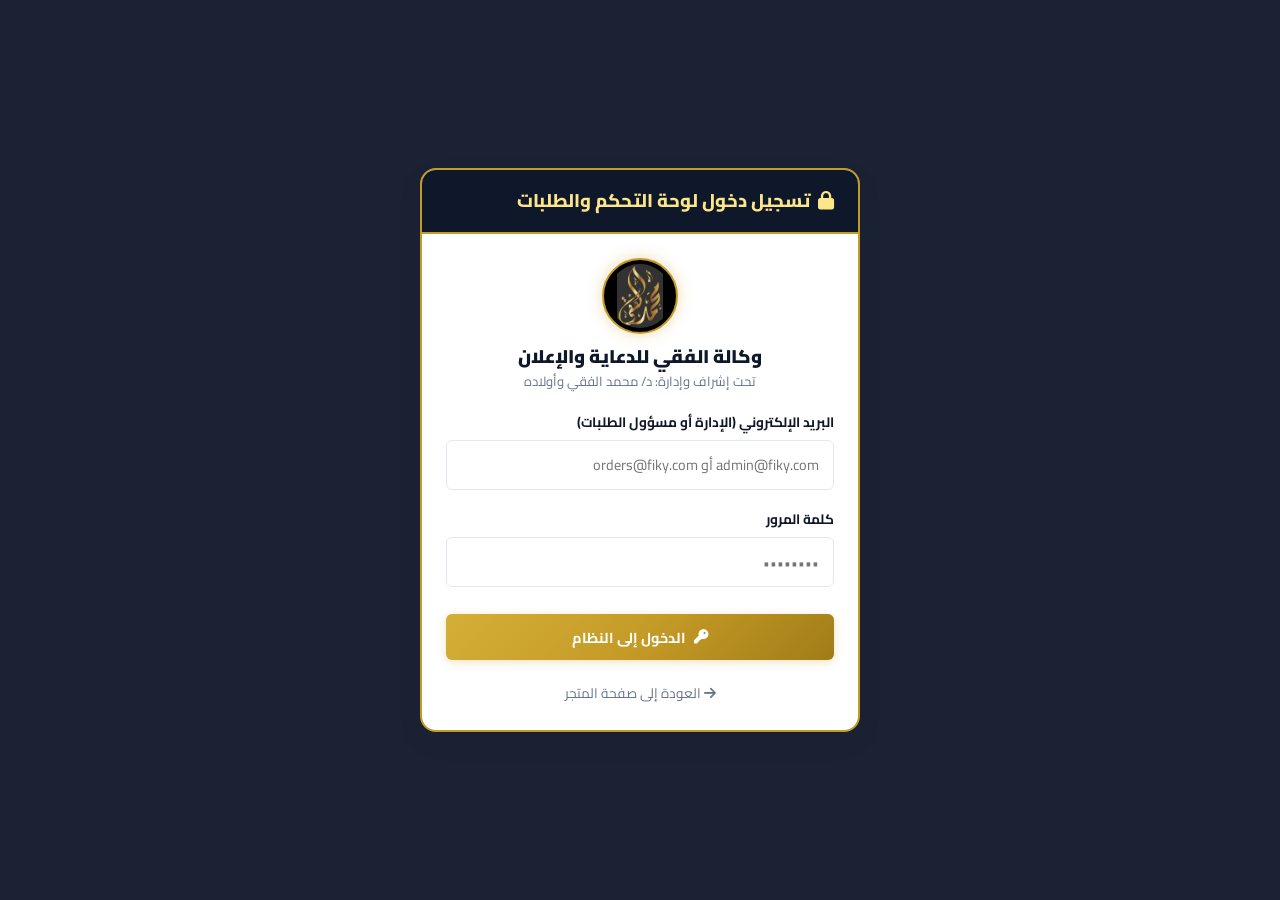
==== commit e6bc01a1: "Update admin.html" ====
--- a/admin.html
+++ b/admin.html
@@ -13,6 +13,7 @@
   <link rel="stylesheet" href="css/style.css">
   <link rel="stylesheet" href="css/admin.css">
 
+  <script src="js/security.js"></script>
   <script src="https://www.gstatic.com/firebasejs/10.8.0/firebase-app-compat.js"></script>
   <script src="https://www.gstatic.com/firebasejs/10.8.0/firebase-auth-compat.js"></script>
   <script src="https://www.gstatic.com/firebasejs/10.8.0/firebase-firestore-compat.js"></script>
@@ -48,12 +49,7 @@
           </button>
         </form>
 
-        <div style="background: #F8FAFC; border: 1px solid #E2E8F0; border-radius: 6px; padding: 0.75rem; margin-top: 1rem; font-size: 0.78rem; color: #64748B; line-height: 1.5;">
-          <div><strong style="color: #0F172A;">حساب الإدارة الكاملة:</strong> admin@gmail.com (كلمة السر: 12345678 أو superadmin10)</div>
-          <div style="margin-top: 0.3rem;"><strong style="color: #0F172A;">حساب مسؤول الطلبات فقط:</strong> orders@fiky.com (كلمة السر: 12345678 أو orders1234)</div>
-        </div>
-
-        <div style="text-align: center; margin-top: 1rem;">
+        <div style="text-align: center; margin-top: 1.25rem;">
           <a href="index.html" style="font-size: 0.85rem; color: #64748B; text-decoration: none;"><i class="fa-solid fa-arrow-right"></i> العودة إلى صفحة المتجر</a>
         </div>
       </div>
--- a/css/style.css
+++ b/css/style.css
@@ -36,6 +36,17 @@
   font-family: var(--font-ar);
   overflow-x: hidden;
   max-width: 100vw;
+  -webkit-user-select: none;
+  -moz-user-select: none;
+  -ms-user-select: none;
+  user-select: none;
+}
+
+input, textarea, select, [contenteditable="true"] {
+  -webkit-user-select: text;
+  -moz-user-select: text;
+  -ms-user-select: text;
+  user-select: text;
 }
 
 body {
@@ -438,6 +449,204 @@
   color: var(--navy-dark);
 }
 
+/* LUXURY CATEGORY CARDS GRID */
+.categories-grid-cards {
+  display: grid;
+  grid-template-columns: repeat(auto-fill, minmax(270px, 1fr));
+  gap: 1.35rem;
+  margin-bottom: 2rem;
+}
+
+.category-block-card {
+  position: relative;
+  background: linear-gradient(145deg, #FFFFFF 0%, #F8FAFC 100%);
+  border: 1.5px solid #E2E8F0;
+  border-radius: 16px;
+  padding: 1.4rem;
+  cursor: pointer;
+  overflow: hidden;
+  display: flex;
+  flex-direction: column;
+  box-shadow: 0 4px 15px rgba(15, 23, 42, 0.04);
+  transition: all 0.3s cubic-bezier(0.4, 0, 0.2, 1);
+}
+
+.category-block-card::before {
+  content: '';
+  position: absolute;
+  top: 0;
+  left: 0;
+  right: 0;
+  height: 4px;
+  background: linear-gradient(90deg, #D4AF37, #C59B27, #0F172A);
+  opacity: 0;
+  transition: opacity 0.3s ease;
+}
+
+.category-block-card:hover {
+  transform: translateY(-6px);
+  border-color: var(--primary-gold);
+  box-shadow: 0 14px 30px -4px rgba(197, 155, 39, 0.22);
+}
+
+.category-block-card:hover::before {
+  opacity: 1;
+}
+
+.category-block-card:hover .cat-card-arrow {
+  background: linear-gradient(135deg, #D4AF37, #C59B27);
+  color: #0F172A;
+  transform: translateX(-4px);
+  box-shadow: 0 0 12px rgba(197, 155, 39, 0.4);
+}
+
+.category-block-card:hover .cat-icon-box {
+  transform: scale(1.05) rotate(-3deg);
+}
+
+.cat-badge-top {
+  position: absolute;
+  top: 1.15rem;
+  left: 1.15rem;
+  background: rgba(197, 155, 39, 0.12);
+  color: #92400E;
+  border: 1px solid rgba(197, 155, 39, 0.3);
+  font-size: 0.72rem;
+  font-weight: 800;
+  padding: 0.2rem 0.55rem;
+  border-radius: 999px;
+}
+
+.cat-icon-box {
+  width: 54px;
+  height: 54px;
+  border-radius: 14px;
+  background: linear-gradient(135deg, #0F172A 0%, #1E293B 100%);
+  border: 2px solid var(--primary-gold);
+  color: #FDE68A;
+  display: flex;
+  align-items: center;
+  justify-content: center;
+  font-size: 1.5rem;
+  margin-bottom: 0.95rem;
+  box-shadow: 0 4px 12px rgba(0, 0, 0, 0.1);
+  transition: transform 0.3s ease;
+}
+
+.cat-card-title {
+  font-size: 1.15rem;
+  font-weight: 900;
+  color: #0F172A;
+  margin-bottom: 0.35rem;
+}
+
+.cat-card-desc {
+  font-size: 0.82rem;
+  color: #64748B;
+  line-height: 1.5;
+  margin-bottom: 1.15rem;
+  flex: 1;
+}
+
+.cat-card-footer {
+  display: flex;
+  justify-content: space-between;
+  align-items: center;
+  padding-top: 0.75rem;
+  border-top: 1px solid #F1F5F9;
+}
+
+.cat-count-pill {
+  font-size: 0.8rem;
+  font-weight: 800;
+  color: #A17C17;
+  display: inline-flex;
+  align-items: center;
+  gap: 0.35rem;
+}
+
+.cat-card-arrow {
+  width: 32px;
+  height: 32px;
+  border-radius: 50%;
+  background: #0F172A;
+  color: #FDE68A;
+  display: inline-flex;
+  align-items: center;
+  justify-content: center;
+  font-size: 0.85rem;
+  transition: all 0.25s ease;
+}
+
+/* ACTIVE CATEGORY VIEW HEADER */
+.category-view-header {
+  background: linear-gradient(135deg, #0F172A 0%, #1E293B 100%);
+  border: 2px solid var(--primary-gold);
+  border-radius: 14px;
+  padding: 1.15rem 1.35rem;
+  margin-bottom: 1.75rem;
+  display: flex;
+  justify-content: space-between;
+  align-items: center;
+  flex-wrap: wrap;
+  gap: 1rem;
+  box-shadow: 0 8px 25px rgba(15, 23, 42, 0.15);
+}
+
+.cat-header-info {
+  display: flex;
+  align-items: center;
+  gap: 0.85rem;
+}
+
+.cat-header-icon {
+  width: 46px;
+  height: 46px;
+  border-radius: 10px;
+  background: rgba(255, 255, 255, 0.08);
+  border: 1.5px solid var(--primary-gold);
+  color: #FDE68A;
+  display: flex;
+  align-items: center;
+  justify-content: center;
+  font-size: 1.35rem;
+}
+
+.cat-header-title {
+  font-size: 1.25rem;
+  font-weight: 900;
+  color: #FDE68A;
+  margin-bottom: 0.2rem;
+}
+
+.cat-header-sub {
+  font-size: 0.8rem;
+  color: #94A3B8;
+}
+
+.btn-back-categories {
+  background: rgba(255, 255, 255, 0.1);
+  color: #FFFFFF;
+  border: 1.5px solid rgba(255, 255, 255, 0.25);
+  border-radius: 8px;
+  padding: 0.55rem 1.15rem;
+  font-weight: 800;
+  font-size: 0.85rem;
+  cursor: pointer;
+  display: inline-flex;
+  align-items: center;
+  gap: 0.5rem;
+  transition: all 0.25s ease;
+}
+
+.btn-back-categories:hover {
+  background: linear-gradient(135deg, #D4AF37 0%, #C59B27 100%);
+  color: #0F172A;
+  border-color: #D4AF37;
+  transform: translateX(4px);
+  box-shadow: 0 4px 15px rgba(197, 155, 39, 0.35);
+}
+
 .products-grid-layout {
   display: grid;
   grid-template-columns: repeat(auto-fill, minmax(270px, 1fr));
@@ -1155,4 +1364,4 @@
   .payment-methods-grid {
     grid-template-columns: 1fr;
   }
-}+}
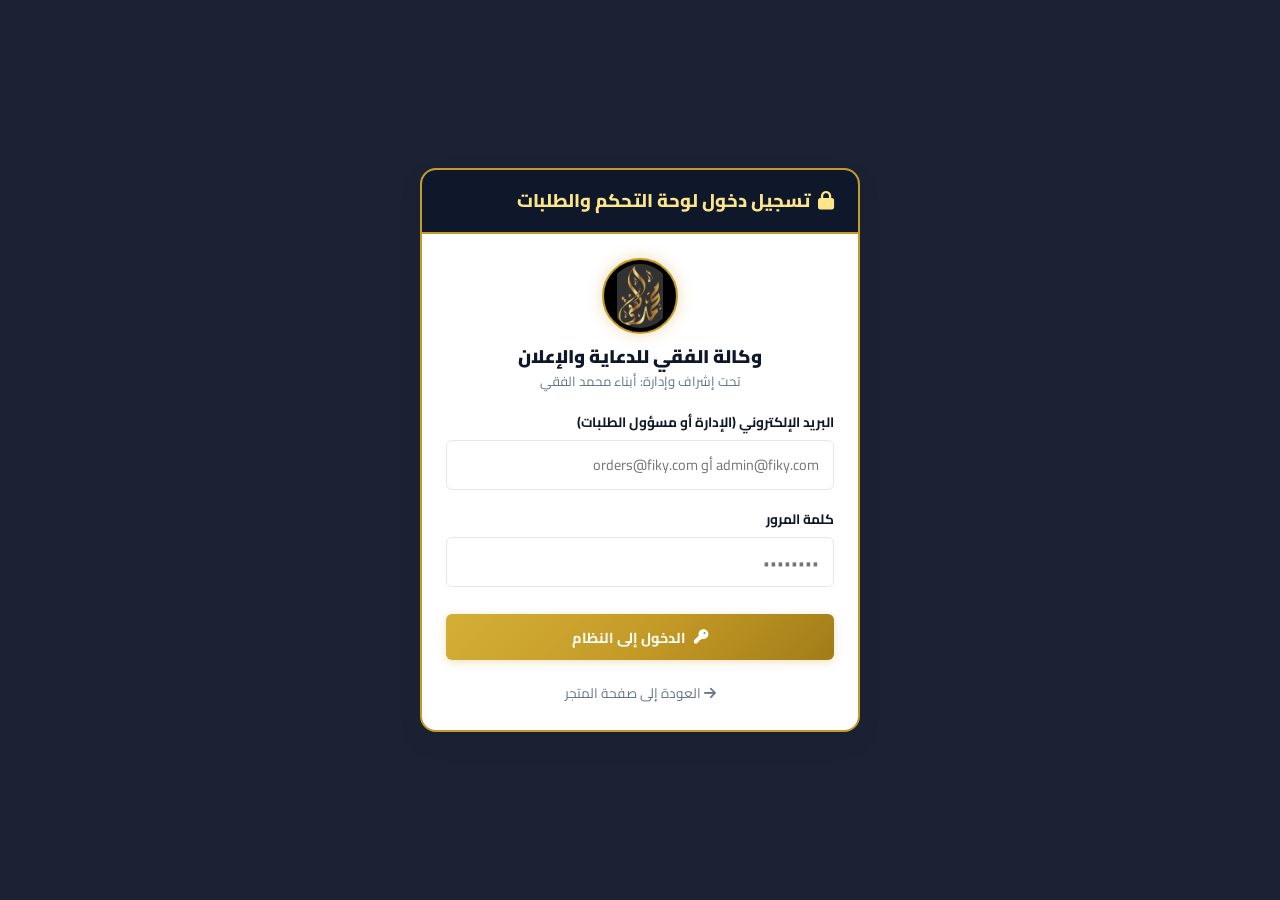
==== commit 2083f253: "Update admin.html" ====
--- a/admin.html
+++ b/admin.html
@@ -30,7 +30,7 @@
         <div style="text-align: center; margin-bottom: 1.25rem;">
           <img src="image/logo.jpg" alt="شعار الفقي" style="width: 76px; height: 76px; object-fit: contain; border-radius: 50%; border: 2px solid var(--primary-gold); background: #000; margin: 0 auto 0.5rem; display: block; padding: 4px; box-shadow: 0 0 15px rgba(197, 155, 39, 0.35);">
           <h4 style="font-weight: 900; color: #0F172A; font-size: 1.15rem;">وكالة الفقي للدعاية والإعلان</h4>
-          <p style="font-size: 0.82rem; color: #64748B;">تحت إشراف وإدارة: د/ محمد الفقي وأولاده</p>
+          <p style="font-size: 0.82rem; color: #64748B;">تحت إشراف وإدارة: أبناء محمد الفقي</p>
         </div>
 
         <form id="adminLoginForm" onsubmit="handleAdminGateLogin(event)">
